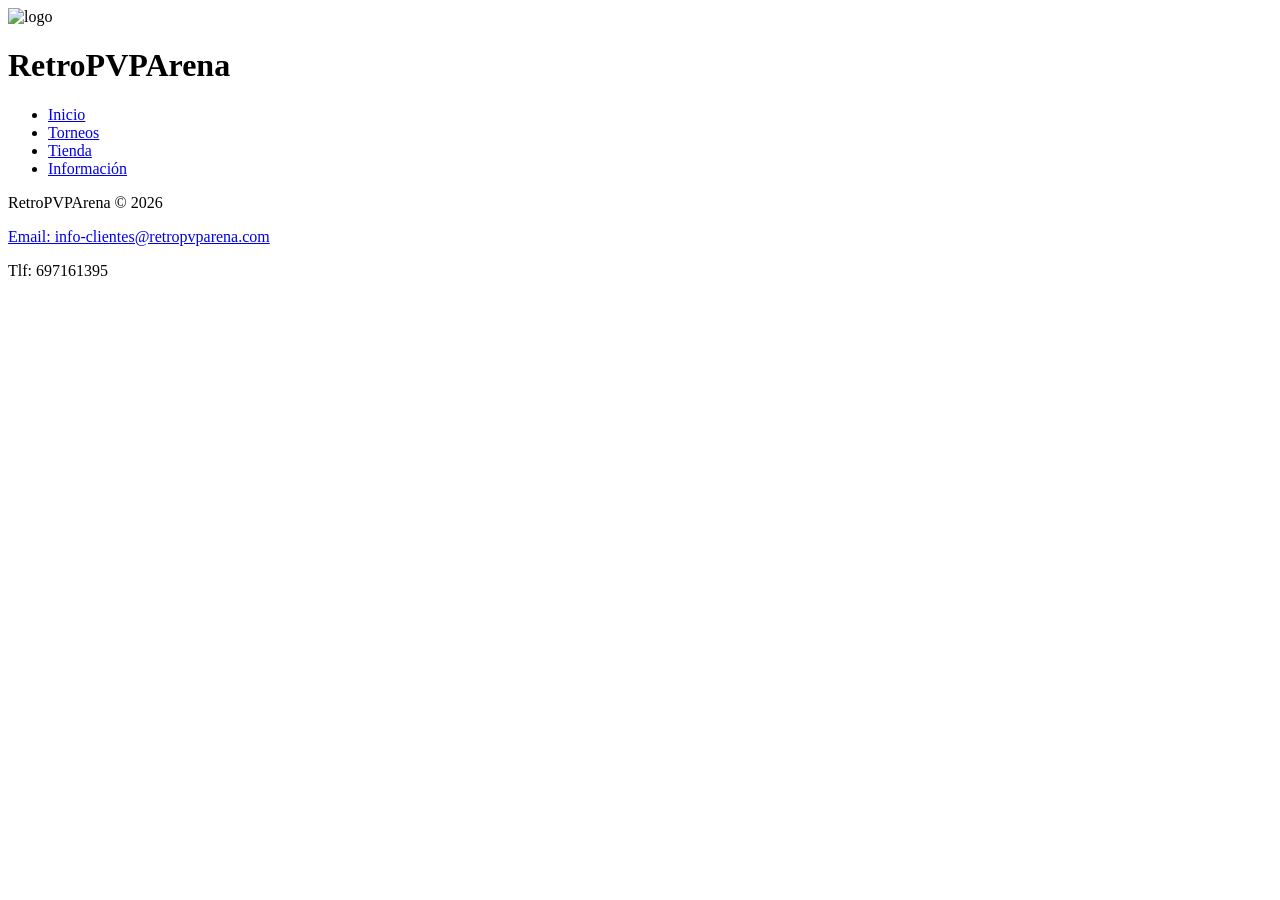
==== web/pages/tienda.html @ efd2ae8d "Arquitectura web y maquetación index.html" ====
<!DOCTYPE html>
<html lang="es">

<head>
    <meta charset="UTF-8">
    <meta name="viewport" content="width=device-width, initial-scale=1.0">
    <meta name="description" content="Plataforma de gestión de torneos y tienda de videojuegos">
    <meta name="author" content="Bruno Buendia Legaz">
    <title>RetroPVPArena</title>
    <link rel="stylesheet" href="styles.css">
    <script src="js/script.js" defer></script>
</head>

<body>
    <header>
        <img src="" alt="logo">
        <h1>RetroPVPArena</h1>
        <nav>
            <ul>
                <li><a href="#">Inicio</a></li>
                <li><a href="#">Torneos</a></li>
                <li><a href="#">Tienda</a></li>
                <li><a href="#">Información</a></li>
            </ul>
        </nav>

    </header>
    <main>

    </main>
    <footer>
        <footer>
            <p>RetroPVPArena © 2026</p>
            <a href="info-clientes@retropvparena.com">
                <p>Email: info-clientes@retropvparena.com</p>
            </a>
            <p>Tlf: 697161395</p>
        </footer>
</body>

</html>
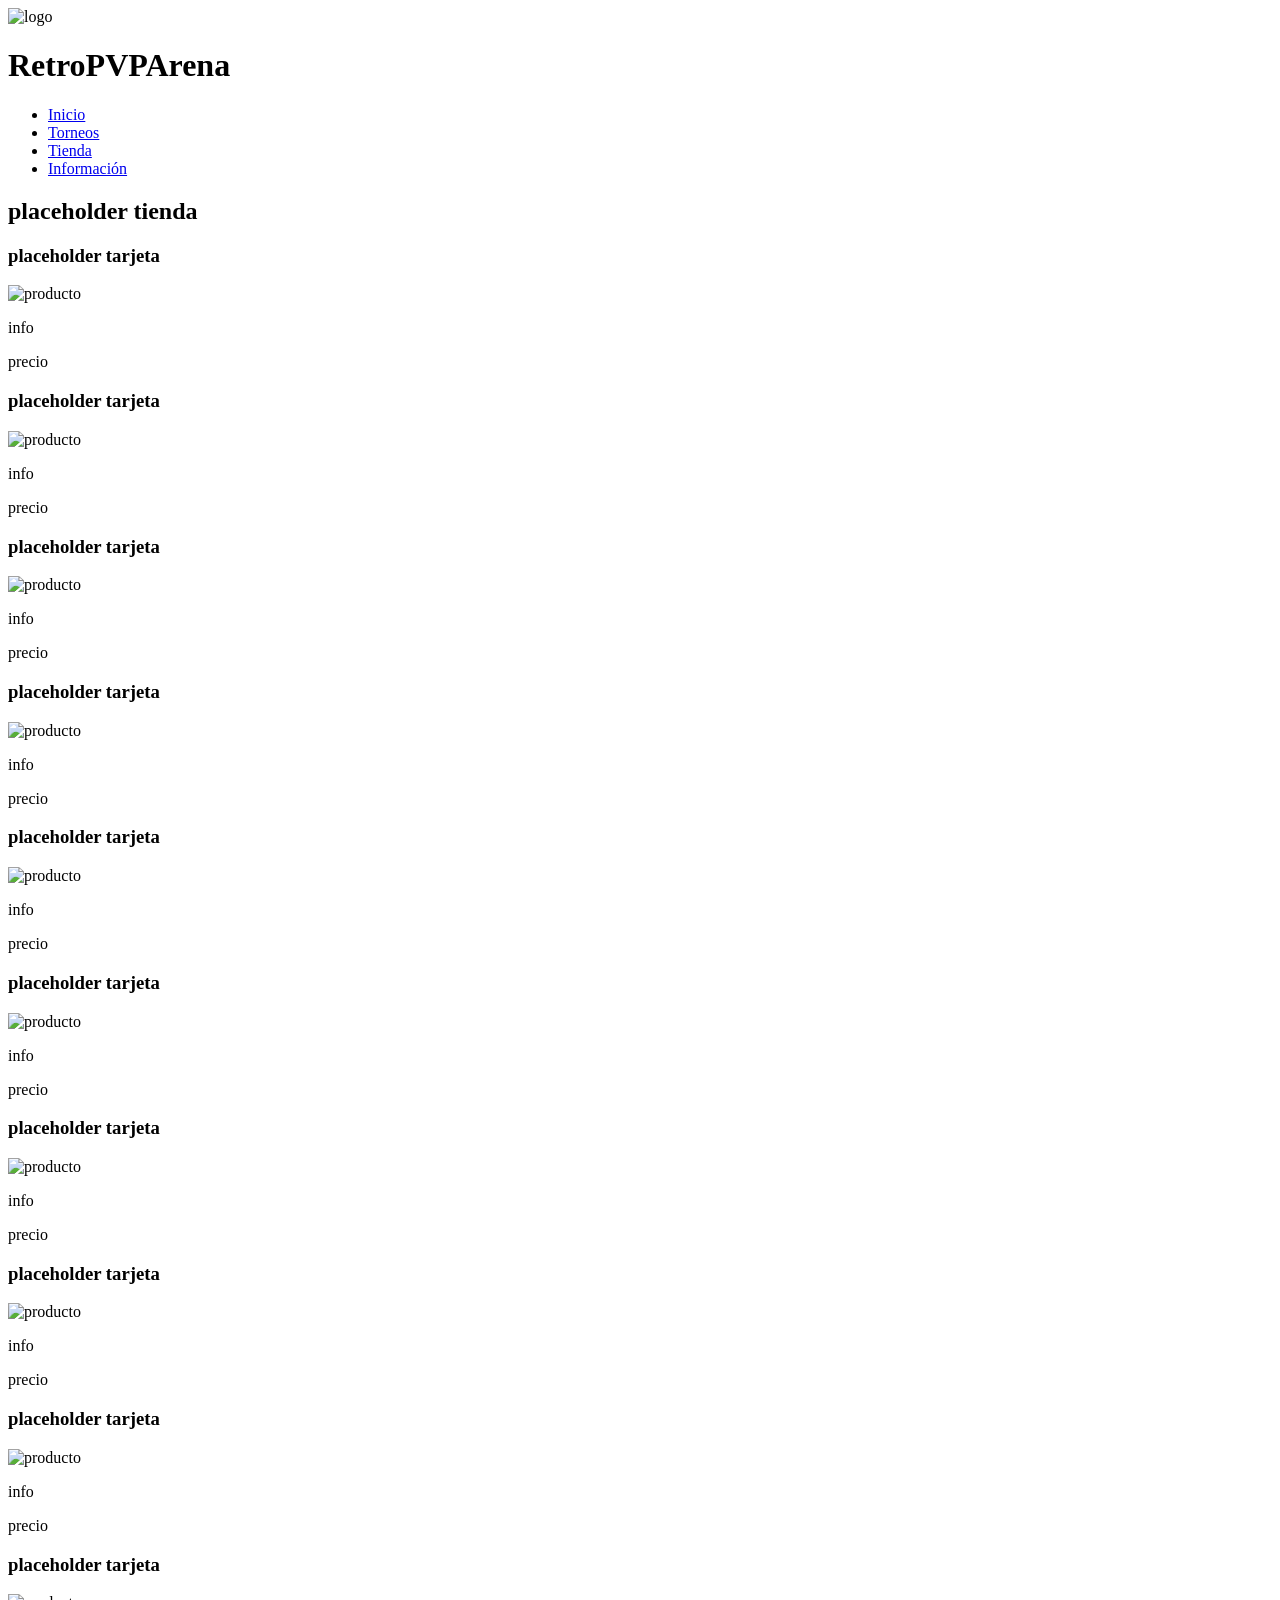
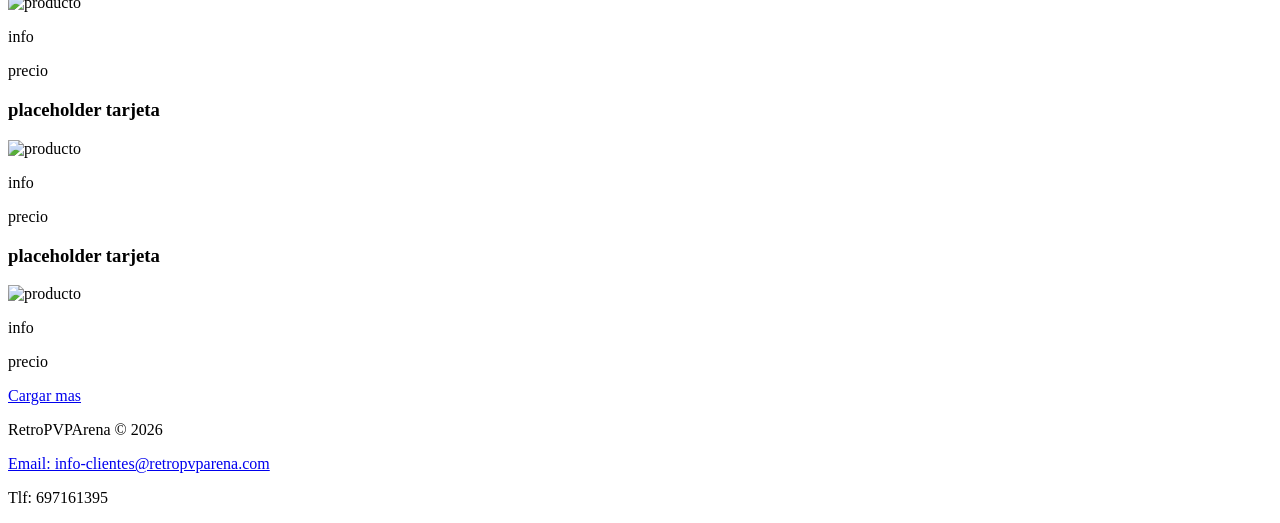
==== commit 0319a6bf: "maquetación html pages y modelo relacional" ====
--- a/web/pages/tienda.html
+++ b/web/pages/tienda.html
@@ -26,7 +26,84 @@
 
     </header>
     <main>
-
+        <section class="carrusel-tarjetas">
+            <h2>placeholder tienda</h2>
+            <div class="div-carrusel">
+                <article class="tarjeta">
+                    <h3>placeholder tarjeta</h3>
+                    <img src="" alt="producto">
+                    <p>info</p>
+                    <p class="precio">precio</p>
+                </article>
+                <article class="tarjeta">
+                    <h3>placeholder tarjeta</h3>
+                    <img src="" alt="producto">
+                    <p>info</p>
+                    <p class="precio">precio</p>
+                </article>
+                <article class="tarjeta">
+                    <h3>placeholder tarjeta</h3>
+                    <img src="" alt="producto">
+                    <p>info</p>
+                    <p class="precio">precio</p>
+                </article>
+                <article class="tarjeta">
+                    <h3>placeholder tarjeta</h3>
+                    <img src="" alt="producto">
+                    <p>info</p>
+                    <p class="precio">precio</p>
+                </article>
+                <article class="tarjeta">
+                    <h3>placeholder tarjeta</h3>
+                    <img src="" alt="producto">
+                    <p>info</p>
+                    <p class="precio">precio</p>
+                </article>
+                <article class="tarjeta">
+                    <h3>placeholder tarjeta</h3>
+                    <img src="" alt="producto">
+                    <p>info</p>
+                    <p class="precio">precio</p>
+                </article>
+                <article class="tarjeta">
+                    <h3>placeholder tarjeta</h3>
+                    <img src="" alt="producto">
+                    <p>info</p>
+                    <p class="precio">precio</p>
+                </article>
+                <article class="tarjeta">
+                    <h3>placeholder tarjeta</h3>
+                    <img src="" alt="producto">
+                    <p>info</p>
+                    <p class="precio">precio</p>
+                </article>
+                <article class="tarjeta">
+                    <h3>placeholder tarjeta</h3>
+                    <img src="" alt="producto">
+                    <p>info</p>
+                    <p class="precio">precio</p>
+                </article>
+                <article class="tarjeta">
+                    <h3>placeholder tarjeta</h3>
+                    <img src="" alt="producto">
+                    <p>info</p>
+                    <p class="precio">precio</p>
+                </article>
+                <article class="tarjeta">
+                    <h3>placeholder tarjeta</h3>
+                    <img src="" alt="producto">
+                    <p>info</p>
+                    <p class="precio">precio</p>
+                </article>
+                <article class="tarjeta">
+                    <h3>placeholder tarjeta</h3>
+                    <img src="" alt="producto">
+                    <p>info</p>
+                    <p class="precio">precio</p>
+                </article>
+            </div>
+            <a href="#">Cargar mas</a>
+        </section>
     </main>
     <footer>
         <footer>
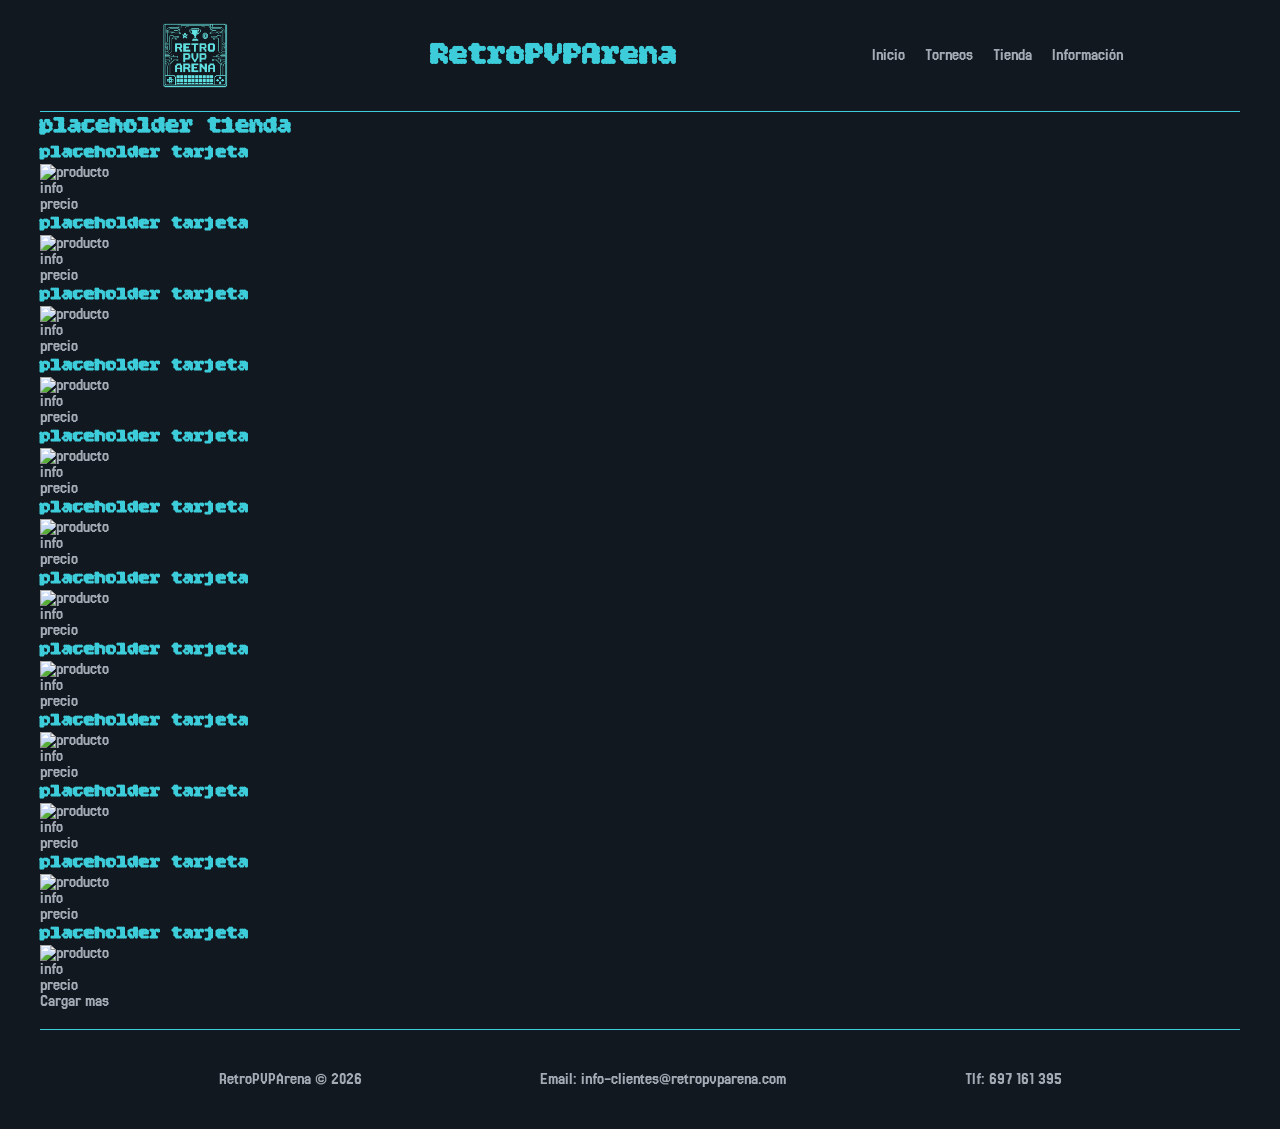
==== commit ac476db8: "estilos y animaciones landing 80%" ====
--- a/web/pages/tienda.html
+++ b/web/pages/tienda.html
@@ -7,13 +7,19 @@
     <meta name="description" content="Plataforma de gestión de torneos y tienda de videojuegos">
     <meta name="author" content="Bruno Buendia Legaz">
     <title>RetroPVPArena</title>
-    <link rel="stylesheet" href="styles.css">
+    <link rel="preconnect" href="https://fonts.googleapis.com">
+    <link rel="preconnect" href="https://fonts.gstatic.com" crossorigin>
+    <link
+        href="https://fonts.googleapis.com/css2?family=Bitcount+Grid+Double:wght@100..900&family=Jersey+25&display=swap"
+        rel="stylesheet">
+    <link rel="stylesheet" href="../css/global.css">
+    <link rel="stylesheet" href="../css/tienda.css">
     <script src="js/script.js" defer></script>
 </head>
 
 <body>
     <header>
-        <img src="" alt="logo">
+        <img src="../assets/img/logo.png" alt="logo" class="logo">
         <h1>RetroPVPArena</h1>
         <nav>
             <ul>
@@ -106,13 +112,12 @@
         </section>
     </main>
     <footer>
-        <footer>
-            <p>RetroPVPArena © 2026</p>
-            <a href="info-clientes@retropvparena.com">
-                <p>Email: info-clientes@retropvparena.com</p>
-            </a>
-            <p>Tlf: 697161395</p>
-        </footer>
+        <p>RetroPVPArena © 2026</p>
+
+        <p>Email: <a href="mailto:info-clientes@retropvparena.com">info-clientes@retropvparena.com</a></p>
+
+        <p>Tlf: <a href="tel:+34697161395">697 161 395</a></p>
+    </footer>
 </body>
 
 </html>
--- a/web/css/global.css
+++ b/web/css/global.css
@@ -0,0 +1,108 @@
+:root {
+    --bg-color: #12181f;
+    --text-color: #a3aab4;
+
+    --accent-1: #3dcdda;
+    --accent-2: #d0fa00;
+
+    --font-titles: 'Bitcount Grid Double', system-ui;
+    --font-retro: 'Jersey 25', sans-serif;
+
+    --shadow-retro: 4px 4px 0px var(--accent-1);
+    --border-pixel: 2px solid var(--accent-1);
+    --radius: 4px;
+
+    --spacing-unit: 8px;
+    --container-padding: 20px;
+
+    --glow-cyan: 0 0 10px rgba(0, 255, 204, 0.7);
+}
+
+* {
+    margin: 0;
+    padding: 0;
+    box-sizing: border-box;
+}
+
+html {
+    scroll-behavior: smooth;
+}
+
+body {
+    font-family: var(--font-retro), sans-serif;
+    color: var(--text-color);
+    background-color: var(--bg-color);
+    max-width: 1200px;
+    margin: 0 auto;
+}
+
+h1, h2, h3 {
+    color: var(--accent-1);
+    font-family: var(--font-titles);
+}
+
+a {
+    text-decoration: none;
+    font-family: var(--font-retro);
+    color: var(--text-color);
+    transition: all 0.3s ease;
+}
+
+a:hover {
+    color: var(--accent-2);
+}
+
+ul {
+    list-style-type: none;
+}
+
+header {
+    background-color: var(--bg-color);
+    display: flex;
+    align-items: center;
+    justify-content: space-around;
+    border-bottom: 1px solid var(--accent-1);
+    padding: var(--container-padding);
+    position: sticky;
+    top: 0;
+    z-index: 100;
+} 
+
+.logo {
+    max-width: 80px;
+}
+
+nav ul{
+    display: flex;
+    gap: var(--container-padding);
+}
+
+footer {
+    display: flex;
+    align-items: center;
+    justify-content: space-evenly;
+    height: 100px;
+    border-top: 1px solid var(--accent-1);
+    margin-top: var(--container-padding);
+}
+
+@media (max-width: 768px) {
+    header {
+        flex-direction: column; /* Apila logo, título y nav */
+        gap: 15px;
+        padding: var(--container-padding);
+    }
+
+    nav ul { /* Los enlaces uno debajo de otro */
+        align-items: center;
+        gap: 10px;
+    }
+
+    footer {
+        flex-direction: column;
+        gap: 15px;
+        padding: var(--container-padding);
+    }
+
+
+}
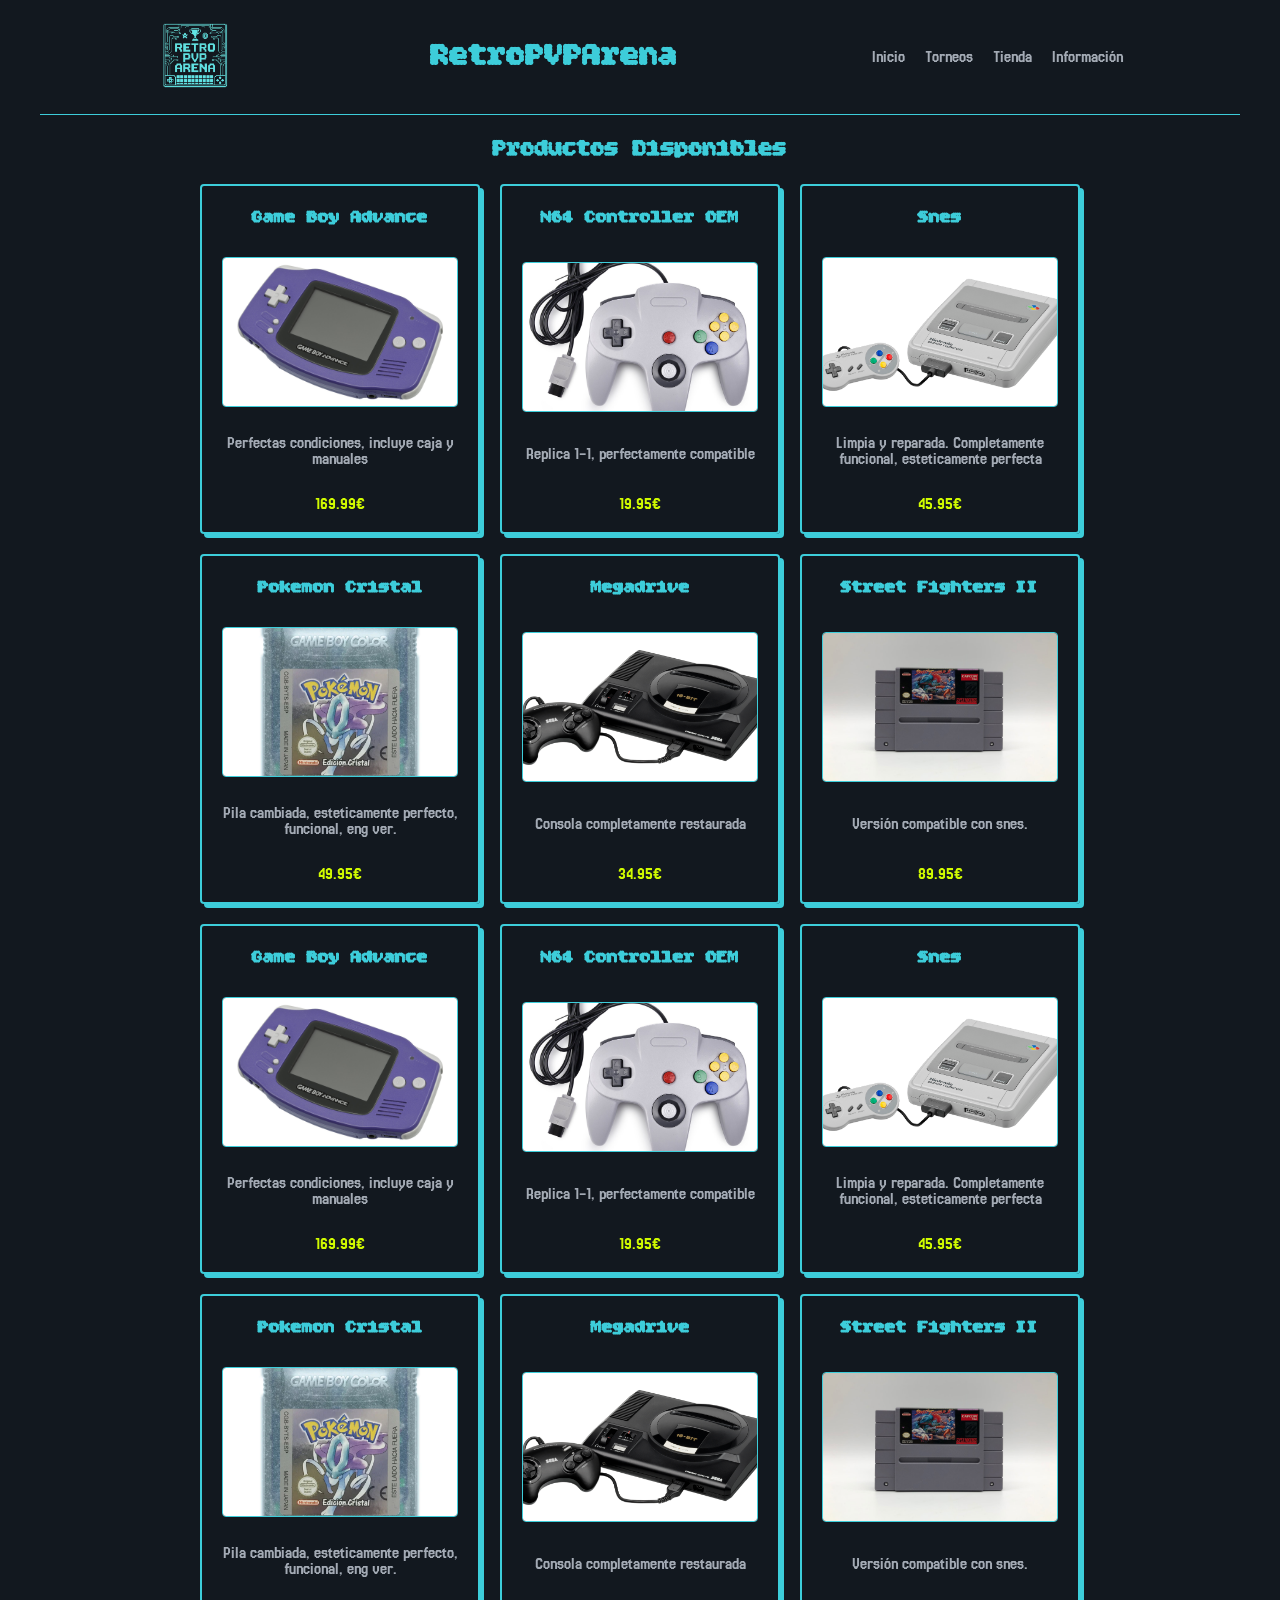
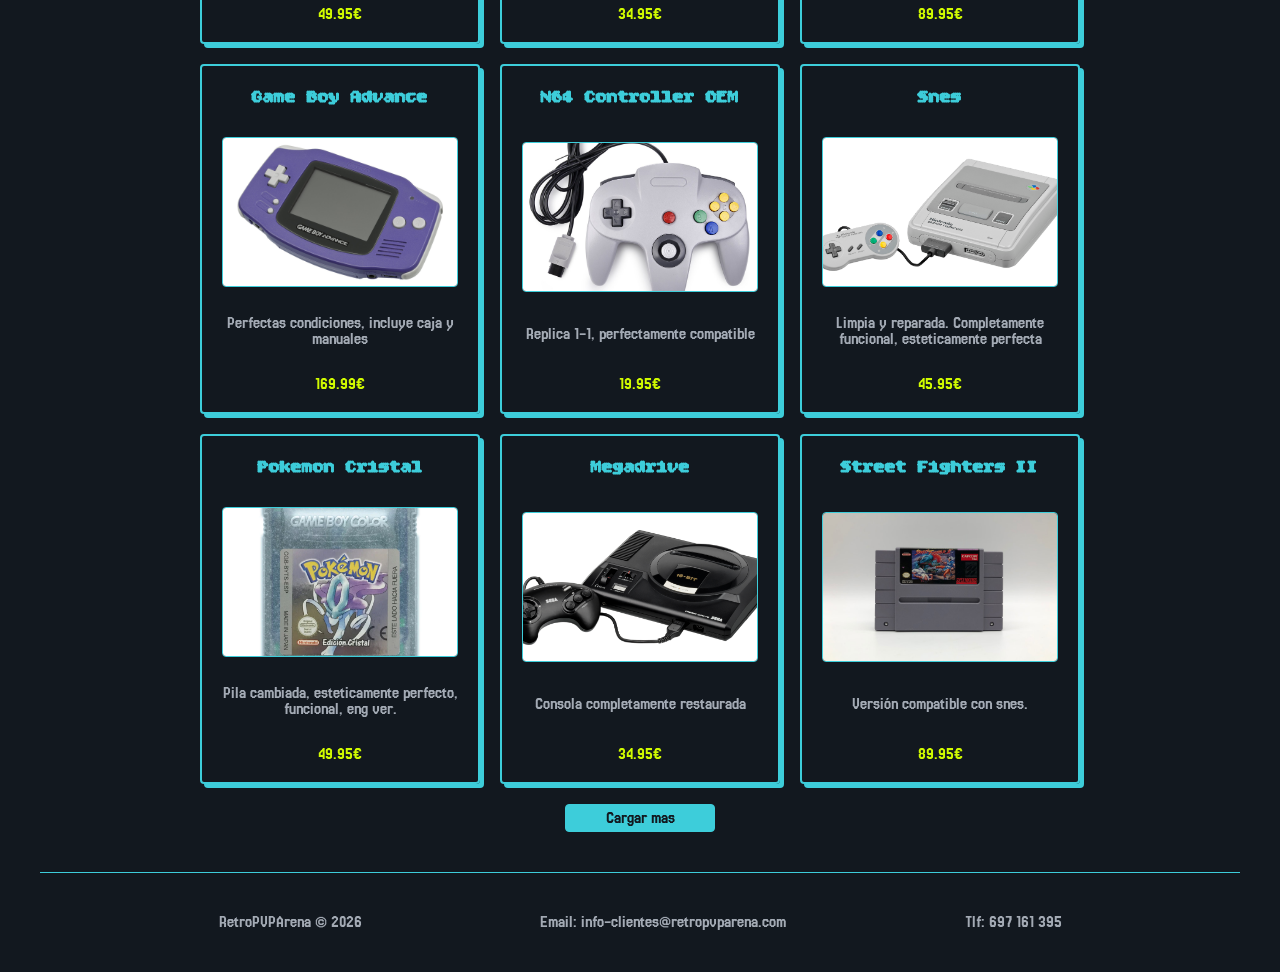
==== commit 314c8319: "maquetación final CSS, falta meter productos" ====
--- a/web/pages/tienda.html
+++ b/web/pages/tienda.html
@@ -6,7 +6,8 @@
     <meta name="viewport" content="width=device-width, initial-scale=1.0">
     <meta name="description" content="Plataforma de gestión de torneos y tienda de videojuegos">
     <meta name="author" content="Bruno Buendia Legaz">
-    <title>RetroPVPArena</title>
+    <title>Tienda RetroPVP</title>
+    <link rel="icon" type="image/png" href="../assets/img/logo.png">
     <link rel="preconnect" href="https://fonts.googleapis.com">
     <link rel="preconnect" href="https://fonts.gstatic.com" crossorigin>
     <link
@@ -19,96 +20,168 @@
 
 <body>
     <header>
-        <img src="../assets/img/logo.png" alt="logo" class="logo">
+        <a href="../index.html"><img src="../assets/img/logo.png" alt="logo" class="logo"></a>
         <h1>RetroPVPArena</h1>
         <nav>
             <ul>
-                <li><a href="#">Inicio</a></li>
-                <li><a href="#">Torneos</a></li>
+                <li><a href="../index.html">Inicio</a></li>
+                <li><a href="torneos.html">Torneos</a></li>
                 <li><a href="#">Tienda</a></li>
-                <li><a href="#">Información</a></li>
+                <li><a href="../index.html#grid-about-form">Información</a></li>
             </ul>
         </nav>
 
     </header>
     <main>
-        <section class="carrusel-tarjetas">
-            <h2>placeholder tienda</h2>
-            <div class="div-carrusel">
-                <article class="tarjeta">
-                    <h3>placeholder tarjeta</h3>
-                    <img src="" alt="producto">
-                    <p>info</p>
-                    <p class="precio">precio</p>
-                </article>
-                <article class="tarjeta">
-                    <h3>placeholder tarjeta</h3>
-                    <img src="" alt="producto">
-                    <p>info</p>
-                    <p class="precio">precio</p>
-                </article>
-                <article class="tarjeta">
-                    <h3>placeholder tarjeta</h3>
-                    <img src="" alt="producto">
-                    <p>info</p>
-                    <p class="precio">precio</p>
-                </article>
-                <article class="tarjeta">
-                    <h3>placeholder tarjeta</h3>
-                    <img src="" alt="producto">
-                    <p>info</p>
-                    <p class="precio">precio</p>
-                </article>
-                <article class="tarjeta">
-                    <h3>placeholder tarjeta</h3>
-                    <img src="" alt="producto">
-                    <p>info</p>
-                    <p class="precio">precio</p>
-                </article>
-                <article class="tarjeta">
-                    <h3>placeholder tarjeta</h3>
-                    <img src="" alt="producto">
-                    <p>info</p>
-                    <p class="precio">precio</p>
-                </article>
-                <article class="tarjeta">
-                    <h3>placeholder tarjeta</h3>
-                    <img src="" alt="producto">
-                    <p>info</p>
-                    <p class="precio">precio</p>
-                </article>
-                <article class="tarjeta">
-                    <h3>placeholder tarjeta</h3>
-                    <img src="" alt="producto">
-                    <p>info</p>
-                    <p class="precio">precio</p>
-                </article>
-                <article class="tarjeta">
-                    <h3>placeholder tarjeta</h3>
-                    <img src="" alt="producto">
-                    <p>info</p>
-                    <p class="precio">precio</p>
-                </article>
-                <article class="tarjeta">
-                    <h3>placeholder tarjeta</h3>
-                    <img src="" alt="producto">
-                    <p>info</p>
-                    <p class="precio">precio</p>
-                </article>
-                <article class="tarjeta">
-                    <h3>placeholder tarjeta</h3>
-                    <img src="" alt="producto">
-                    <p>info</p>
-                    <p class="precio">precio</p>
-                </article>
-                <article class="tarjeta">
-                    <h3>placeholder tarjeta</h3>
-                    <img src="" alt="producto">
-                    <p>info</p>
-                    <p class="precio">precio</p>
-                </article>
+        <section class="tarjetas">
+            <h2>Productos Disponibles</h2>
+            <div class="div-grid">
+                <a href="#">
+                    <article class="tarjeta">
+                        <h3>Game Boy Advance</h3>
+                        <img src="../assets/img/Game-Boy-Advance.jpg" alt="producto-game-boy-advance">
+                        <p>Perfectas condiciones, incluye caja y manuales</p>
+                        <p class="precio">169.99€</p>
+                    </article>
+                </a>
+                <a href="#">
+                    <article class="tarjeta">
+                        <h3>N64 Controller OEM</h3>
+                        <img src="../assets/img/n64-controller.jpg" alt="producto-n64-controller">
+                        <p>Replica 1-1, perfectamente compatible</p>
+                        <p class="precio">19.95€</p>
+                    </article>
+                </a>
+                <a href="#">
+                    <article class="tarjeta">
+                        <h3>Snes</h3>
+                        <img src="../assets/img/Nintendo-Super-Famicom.jpg" alt="producto-snes">
+                        <p>Limpia y reparada. Completamente funcional, esteticamente perfecta</p>
+                        <p class="precio">45.95€</p>
+                    </article>
+                </a>
+                <a href="#">
+                    <article class="tarjeta">
+                        <h3>Pokemon Cristal</h3>
+                        <img src="../assets/img/pokemon-cristal.webp" alt="producto-pkm-cristal">
+                        <p>Pila cambiada, esteticamente perfecto, funcional, eng ver.</p>
+                        <p class="precio">49.95€</p>
+                    </article>
+                </a>
+                <a href="#">
+                    <article class="tarjeta">
+                        <h3>Megadrive</h3>
+                        <img src="../assets/img/Sega-Mega-Drive.jpg" alt="producto">
+                        <p>Consola completamente restaurada</p>
+                        <p class="precio">34.95€</p>
+                    </article>
+                </a>
+                <a href="#">
+                    <article class="tarjeta">
+                        <h3>Street Fighters II</h3>
+                        <img src="../assets/img/Street-Fighters-ii-snes.avif" alt="producto">
+                        <p>Versión compatible con snes.</p>
+                        <p class="precio">89.95€</p>
+                    </article>
+                </a>
+                <a href="#">
+                    <article class="tarjeta">
+                        <h3>Game Boy Advance</h3>
+                        <img src="../assets/img/Game-Boy-Advance.jpg" alt="producto-game-boy-advance">
+                        <p>Perfectas condiciones, incluye caja y manuales</p>
+                        <p class="precio">169.99€</p>
+                    </article>
+                </a>
+                <a href="#">
+                    <article class="tarjeta">
+                        <h3>N64 Controller OEM</h3>
+                        <img src="../assets/img/n64-controller.jpg" alt="producto-n64-controller">
+                        <p>Replica 1-1, perfectamente compatible</p>
+                        <p class="precio">19.95€</p>
+                    </article>
+                </a>
+                <a href="#">
+                    <article class="tarjeta">
+                        <h3>Snes</h3>
+                        <img src="../assets/img/Nintendo-Super-Famicom.jpg" alt="producto-snes">
+                        <p>Limpia y reparada. Completamente funcional, esteticamente perfecta</p>
+                        <p class="precio">45.95€</p>
+                    </article>
+                </a>
+                <a href="#">
+                    <article class="tarjeta">
+                        <h3>Pokemon Cristal</h3>
+                        <img src="../assets/img/pokemon-cristal.webp" alt="producto-pkm-cristal">
+                        <p>Pila cambiada, esteticamente perfecto, funcional, eng ver.</p>
+                        <p class="precio">49.95€</p>
+                    </article>
+                </a>
+                <a href="#">
+                    <article class="tarjeta">
+                        <h3>Megadrive</h3>
+                        <img src="../assets/img/Sega-Mega-Drive.jpg" alt="producto">
+                        <p>Consola completamente restaurada</p>
+                        <p class="precio">34.95€</p>
+                    </article>
+                </a>
+                <a href="#">
+                    <article class="tarjeta">
+                        <h3>Street Fighters II</h3>
+                        <img src="../assets/img/Street-Fighters-ii-snes.avif" alt="producto">
+                        <p>Versión compatible con snes.</p>
+                        <p class="precio">89.95€</p>
+                    </article>
+                </a>
+                <a href="#">
+                    <article class="tarjeta">
+                        <h3>Game Boy Advance</h3>
+                        <img src="../assets/img/Game-Boy-Advance.jpg" alt="producto-game-boy-advance">
+                        <p>Perfectas condiciones, incluye caja y manuales</p>
+                        <p class="precio">169.99€</p>
+                    </article>
+                </a>
+                <a href="#">
+                    <article class="tarjeta">
+                        <h3>N64 Controller OEM</h3>
+                        <img src="../assets/img/n64-controller.jpg" alt="producto-n64-controller">
+                        <p>Replica 1-1, perfectamente compatible</p>
+                        <p class="precio">19.95€</p>
+                    </article>
+                </a>
+                <a href="#">
+                    <article class="tarjeta">
+                        <h3>Snes</h3>
+                        <img src="../assets/img/Nintendo-Super-Famicom.jpg" alt="producto-snes">
+                        <p>Limpia y reparada. Completamente funcional, esteticamente perfecta</p>
+                        <p class="precio">45.95€</p>
+                    </article>
+                </a>
+                <a href="#">
+                    <article class="tarjeta">
+                        <h3>Pokemon Cristal</h3>
+                        <img src="../assets/img/pokemon-cristal.webp" alt="producto-pkm-cristal">
+                        <p>Pila cambiada, esteticamente perfecto, funcional, eng ver.</p>
+                        <p class="precio">49.95€</p>
+                    </article>
+                </a>
+                <a href="#">
+                    <article class="tarjeta">
+                        <h3>Megadrive</h3>
+                        <img src="../assets/img/Sega-Mega-Drive.jpg" alt="producto">
+                        <p>Consola completamente restaurada</p>
+                        <p class="precio">34.95€</p>
+                    </article>
+                </a>
+                <a href="#">
+                    <article class="tarjeta">
+                        <h3>Street Fighters II</h3>
+                        <img src="../assets/img/Street-Fighters-ii-snes.avif" alt="producto">
+                        <p>Versión compatible con snes.</p>
+                        <p class="precio">89.95€</p>
+                    </article>
+                </a>
             </div>
-            <a href="#">Cargar mas</a>
+            <a href="#" class="cargar-mas">Cargar mas</a>
         </section>
     </main>
     <footer>
--- a/web/css/tienda.css
+++ b/web/css/tienda.css
@@ -0,0 +1,90 @@
+.tarjetas {
+    display: flex;
+    flex-direction: column;
+    text-align: center;
+    align-items: center;
+    padding: var(--container-padding);
+}
+
+.div-grid {
+    display: grid;
+    grid-template-columns: repeat(3, 1fr);
+    gap: var(--container-padding);
+    padding: var(--container-padding);
+    justify-items: center;
+}
+
+
+.tarjeta {
+    width: 280px;
+    min-height: 350px;
+    flex-shrink: 0;
+    display: flex;
+    flex-direction: column;
+    align-items: center;
+    justify-content: space-between;
+    border: var(--border-pixel);
+    border-radius: var(--radius);
+    padding: var(--container-padding);
+    gap: 5px;
+    box-shadow: var(--shadow-retro);
+    transition: all 0.3s ease;
+}
+
+.tarjeta:hover {
+    transform: translateY(-5px) scale(1.01);
+    background-color: var(--accent-1);
+    color: var(--bg-color);
+    box-shadow: 0 0 10px var(--accent-1);
+}
+
+.tarjeta:hover h3 {
+    color: var(--bg-color); 
+}
+
+.tarjeta img {
+    width: 100%;
+    height: 150px;
+    object-fit: cover;
+    border: 1px solid var(--accent-1);
+    border-radius: var(--radius);
+}
+
+.tarjeta:hover img {
+    border: 1px solid var(--bg-color);
+}
+
+.precio {
+    color: var(--accent-2);
+}
+
+.cargar-mas {
+    width: 150px;
+    min-width: 120px;
+    background-color: var(--accent-1);
+    color: var(--bg-color);
+    border: 1px solid var(--accent-1);
+    border-radius: var(--radius);
+    font-family: var(--font-retro), sans-serif;
+    padding: 5px;
+    transition: all 0.3s ease;
+}
+
+.cargar-mas:hover {
+    cursor: pointer;
+    background-color: var(--bg-color);
+    color: var(--accent-1);
+    box-shadow: 0 0 15px var(--accent-1);
+}
+
+@media (max-width: 970px) {
+    .div-grid {
+    grid-template-columns: repeat(2, 1fr);
+    }
+}
+
+@media (max-width: 660px) {
+    .div-grid {
+    grid-template-columns: repeat(1, 1fr);
+    }
+}
